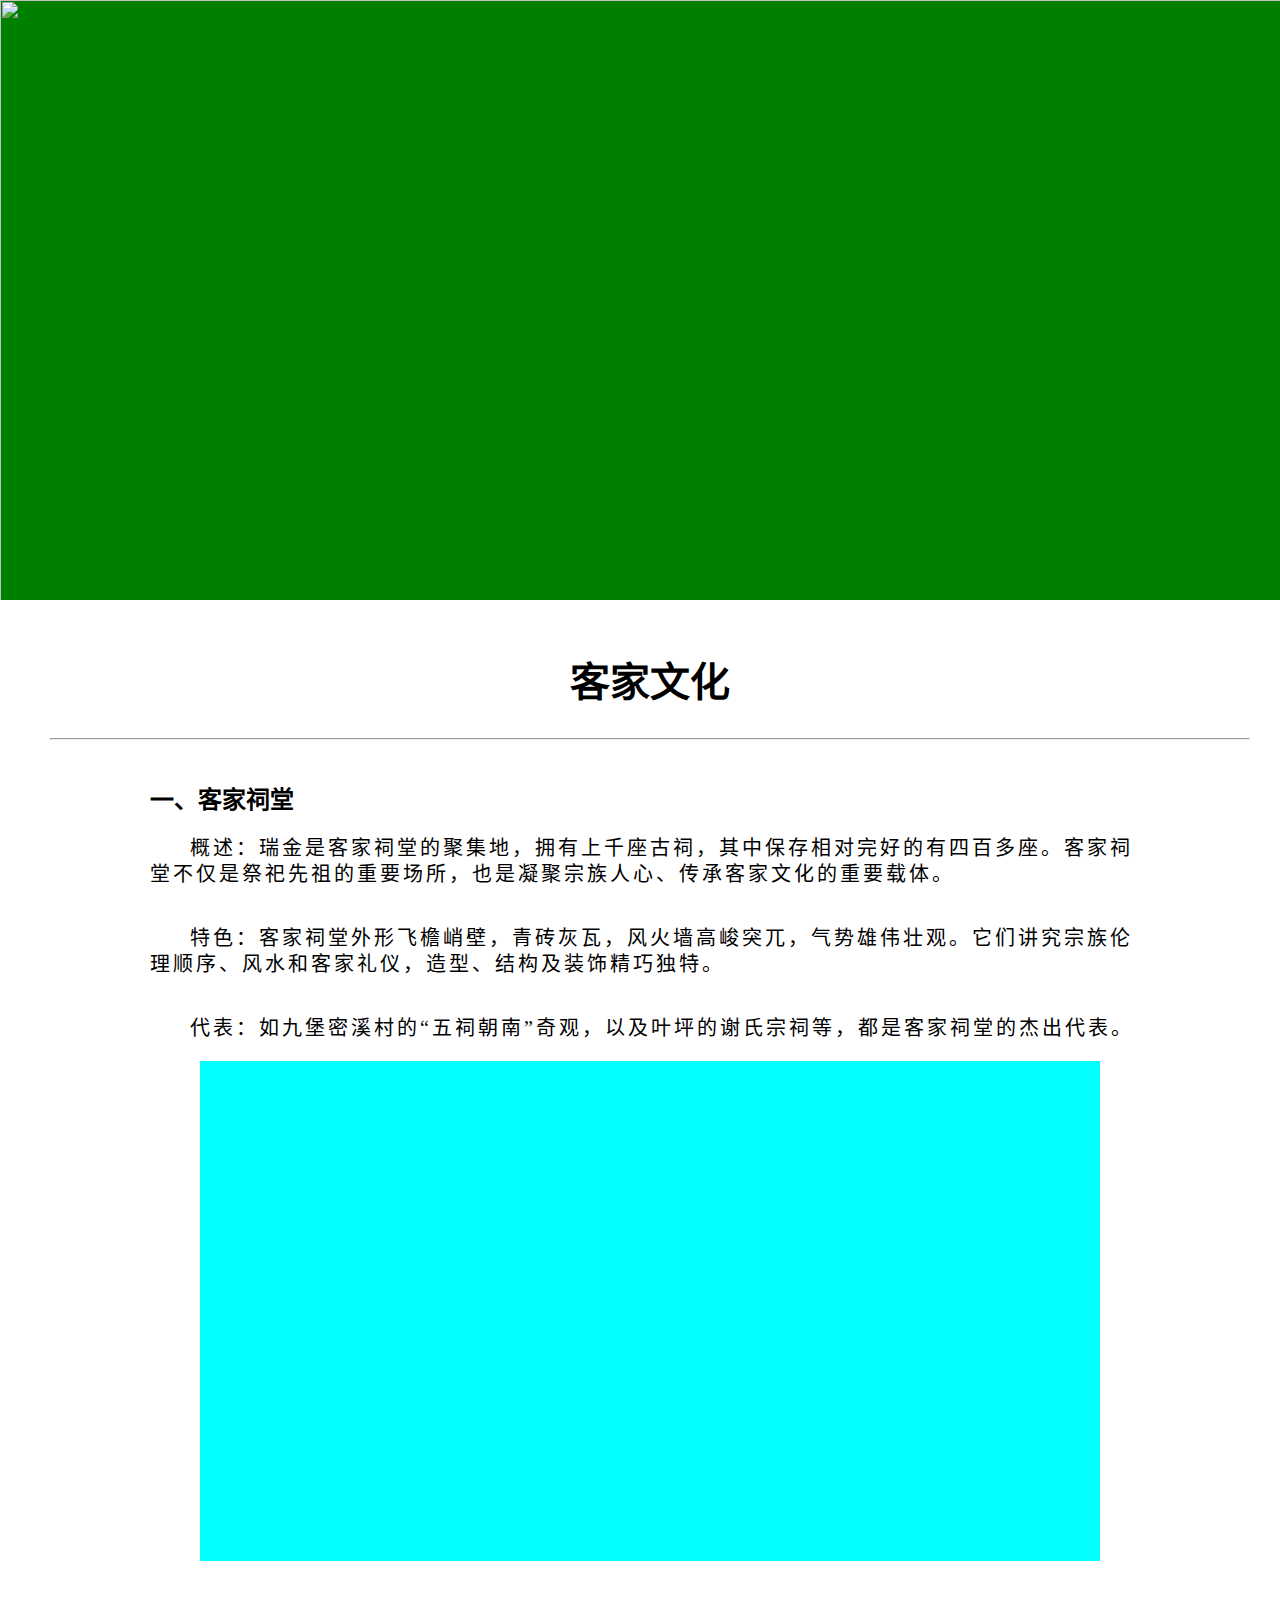
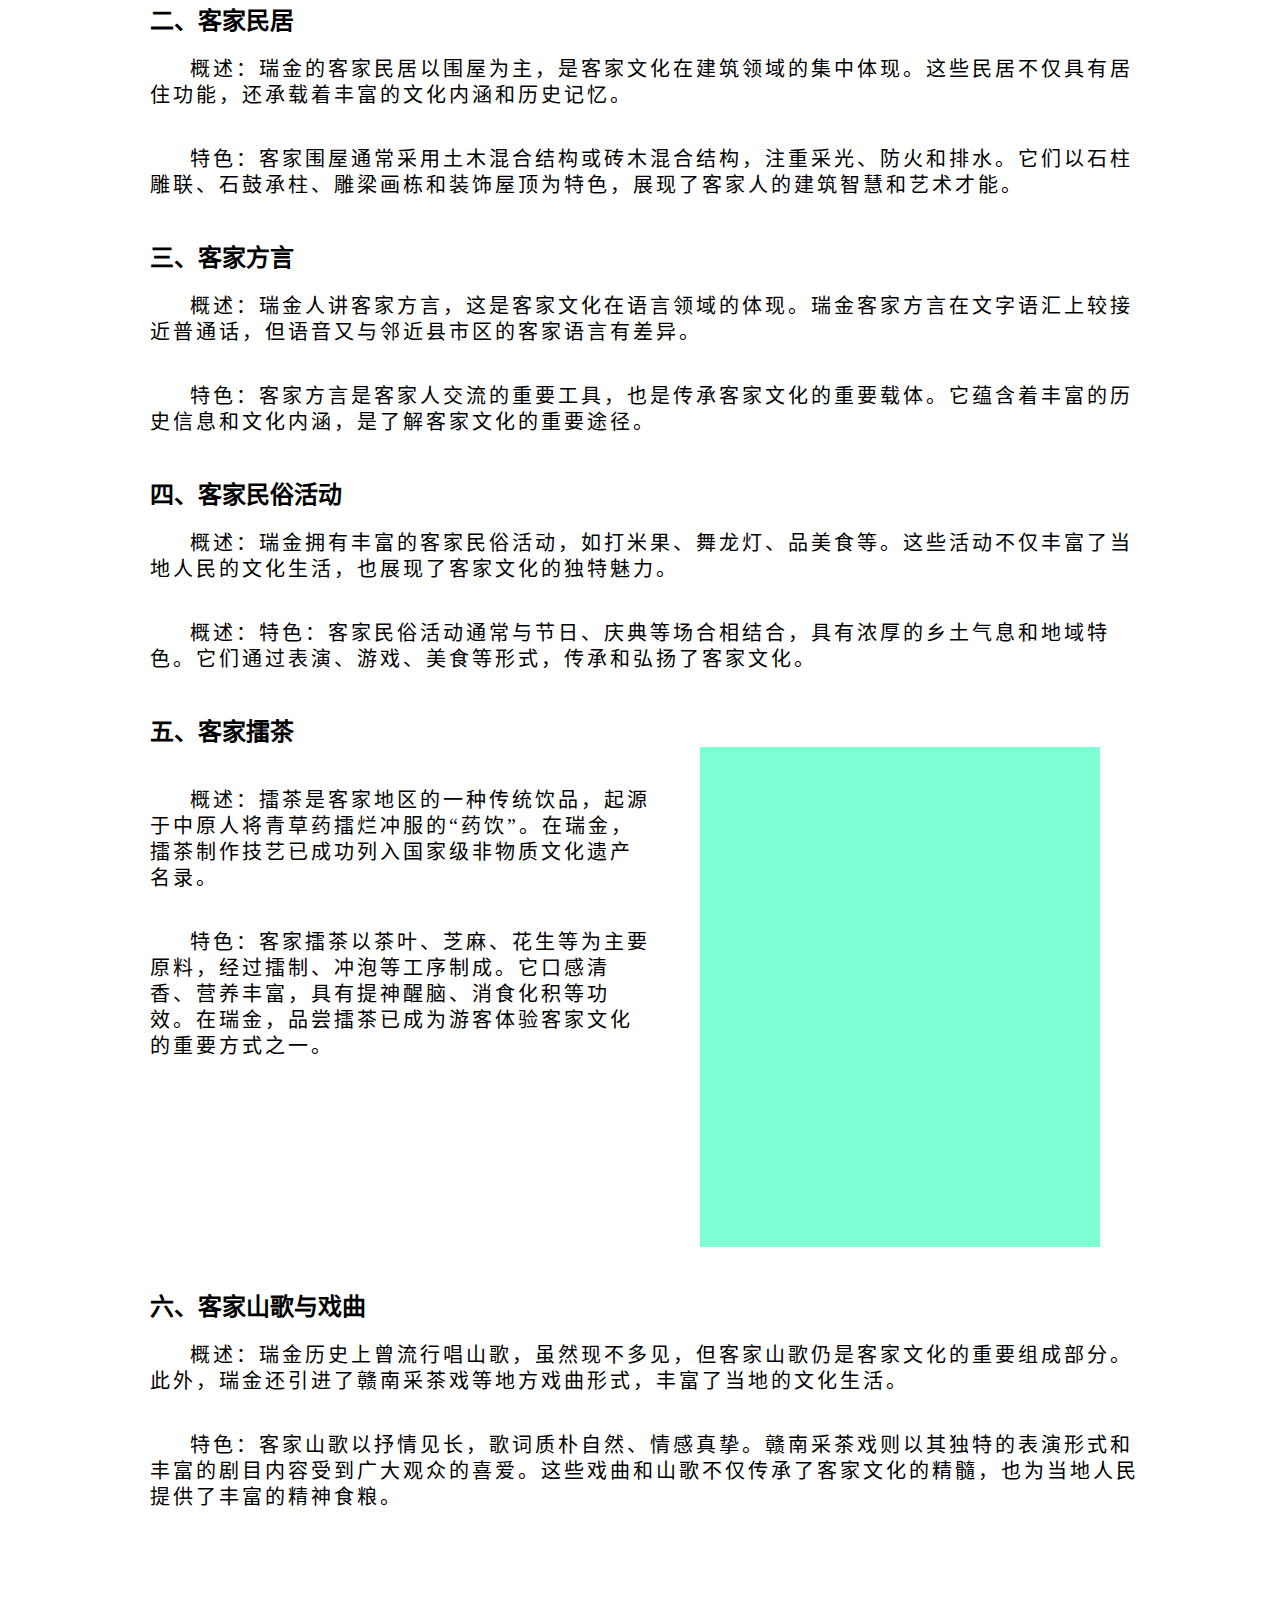
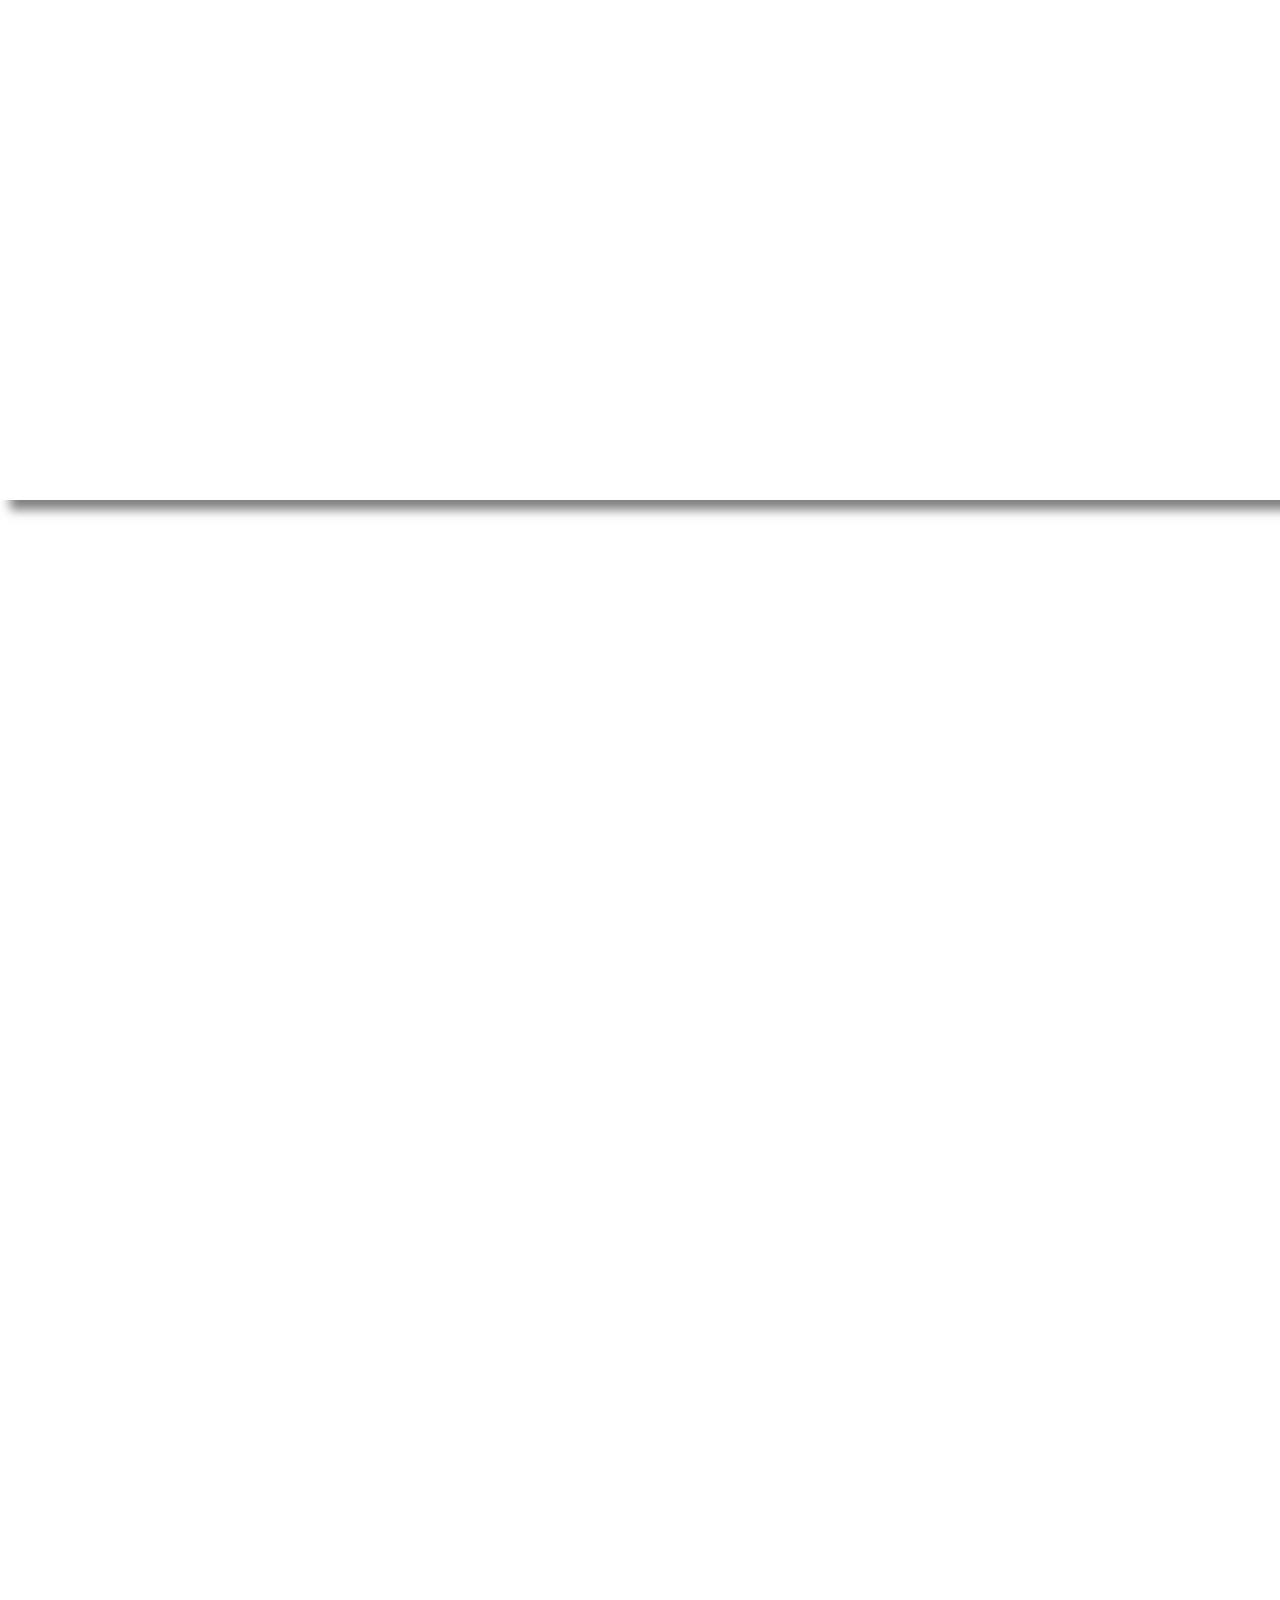
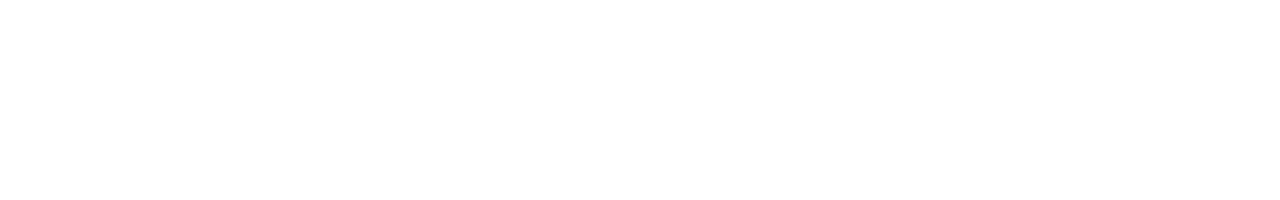
==== Hakka-culture.html @ 9f213092 "test" ====
<!DOCTYPE html>
<html lang="zh-CN">
<head>
    <meta charset="UTF-8">
    <meta name="viewport" content="width=device-width, initial-scale=1.0">
    <title>普通文本页面</title>
	<style>
		* {
			margin: 0;
			padding: 0;
		}
		#container {
			margin: 0 auto;
			width: 100%;
			height: 5000px;
		}
		
		#firstimg {
			margin: 0 auto;
			width: 1700px;
			height: 700px;
			background-color: green;
			z-index: 1;
		}
		
		#container2 {
			position: relative;
			margin: 0 auto;
			width: 1200px;
			height: 3000px;
			background-color: white;
			top: -100px;
			z-index: 10;
			padding: 50px;
			
		}
		
		#container2 h1 {
			text-align: center;
			margin-bottom: 30px;
			font-size: 40px;
		}
		
		#container2 p {
			margin: 20px 100px 0px;
			font-size: 20px;
			text-indent: 2em;
			letter-spacing: 3px;
			line-height: 130%;
		}
		
		#container2 h2 {
			margin: 40px 100px 0px;
		}
		
		#container2 h3 {
			margin: 20px 100px 0px;
			font-size: 20px;
			text-indent: 1em;
		}
		
		.pic-first {
			width: 900px;
			height: 500px;
			margin: 0 auto;
			background-color: aqua;
			margin-top: 20px;
		}
		
		.pic-first img {
			width: 100%;
			height: 100%;
			margin-bottom: 100px;
		}
		
		.pic-second {
			width: 700px;
			height: 500px;
			position: absolute;
			letter-spacing: 4px;
		}
		
		.pic-second2 {
			width: 400px;
			height: 500px;
			position: relative;
			letter-spacing: 4px;
			background-color: aquamarine;
			left: 650px;
			
		}
	</style>
</head>
<body>
    <div id="container">
    	<div id="firstimg">
    		<img src="img/hero.jpg" width="100%" height="100%"/>
    	</div>
    	<div id="container2" style="box-shadow: 10px 10px 10px rgba(0, 0, 0, 0.5);">
    		<h1 >客家文化</h1><hr />
    		<h2>一、客家祠堂</h2>
    			<p>概述：瑞金是客家祠堂的聚集地，拥有上千座古祠，其中保存相对完好的有四百多座。客家祠堂不仅是祭祀先祖的重要场所，也是凝聚宗族人心、传承客家文化的重要载体。</p><br />
				<p>特色：客家祠堂外形飞檐峭壁，青砖灰瓦，风火墙高峻突兀，气势雄伟壮观。它们讲究宗族伦理顺序、风水和客家礼仪，造型、结构及装饰精巧独特。</p><br />
				<p>代表：如九堡密溪村的“五祠朝南”奇观，以及叶坪的谢氏宗祠等，都是客家祠堂的杰出代表。</p>
			<div class="pic-first"></div>
    		<h2>二、客家民居</h2>
    				<p>概述：瑞金的客家民居以围屋为主，是客家文化在建筑领域的集中体现。这些民居不仅具有居住功能，还承载着丰富的文化内涵和历史记忆。</p><br />
    				<p>特色：客家围屋通常采用土木混合结构或砖木混合结构，注重采光、防火和排水。它们以石柱雕联、石鼓承柱、雕梁画栋和装饰屋顶为特色，展现了客家人的建筑智慧和艺术才能。</p>
    		<h2>三、客家方言</h2>
    				<p>概述：瑞金人讲客家方言，这是客家文化在语言领域的体现。瑞金客家方言在文字语汇上较接近普通话，但语音又与邻近县市区的客家语言有差异。</p><br />
    				<p>特色：客家方言是客家人交流的重要工具，也是传承客家文化的重要载体。它蕴含着丰富的历史信息和文化内涵，是了解客家文化的重要途径。</p>
    		<h2>四、客家民俗活动</h2>
    				<p>概述：瑞金拥有丰富的客家民俗活动，如打米果、舞龙灯、品美食等。这些活动不仅丰富了当地人民的文化生活，也展现了客家文化的独特魅力。</p><br />
					<p>概述：特色：客家民俗活动通常与节日、庆典等场合相结合，具有浓厚的乡土气息和地域特色。它们通过表演、游戏、美食等形式，传承和弘扬了客家文化。</p>
			<h2>五、客家擂茶</h2>
				<div class="pic-second">
					<p style="margin-top: 40px;">概述：擂茶是客家地区的一种传统饮品，起源于中原人将青草药擂烂冲服的“药饮”。在瑞金，擂茶制作技艺已成功列入国家级非物质文化遗产名录。</p><br />
					<p>特色：客家擂茶以茶叶、芝麻、花生等为主要原料，经过擂制、冲泡等工序制成。它口感清香、营养丰富，具有提神醒脑、消食化积等功效。在瑞金，品尝擂茶已成为游客体验客家文化的重要方式之一。</p>
				</div>
				<div class="pic-second2"></div>
			<h2>六、客家山歌与戏曲</h2>
					<p>概述：瑞金历史上曾流行唱山歌，虽然现不多见，但客家山歌仍是客家文化的重要组成部分。此外，瑞金还引进了赣南采茶戏等地方戏曲形式，丰富了当地的文化生活。</p><br />
					<p>特色：客家山歌以抒情见长，歌词质朴自然、情感真挚。赣南采茶戏则以其独特的表演形式和丰富的剧目内容受到广大观众的喜爱。这些戏曲和山歌不仅传承了客家文化的精髓，也为当地人民提供了丰富的精神食粮。</p>
    	</div>
    </div>
</body>
</html>
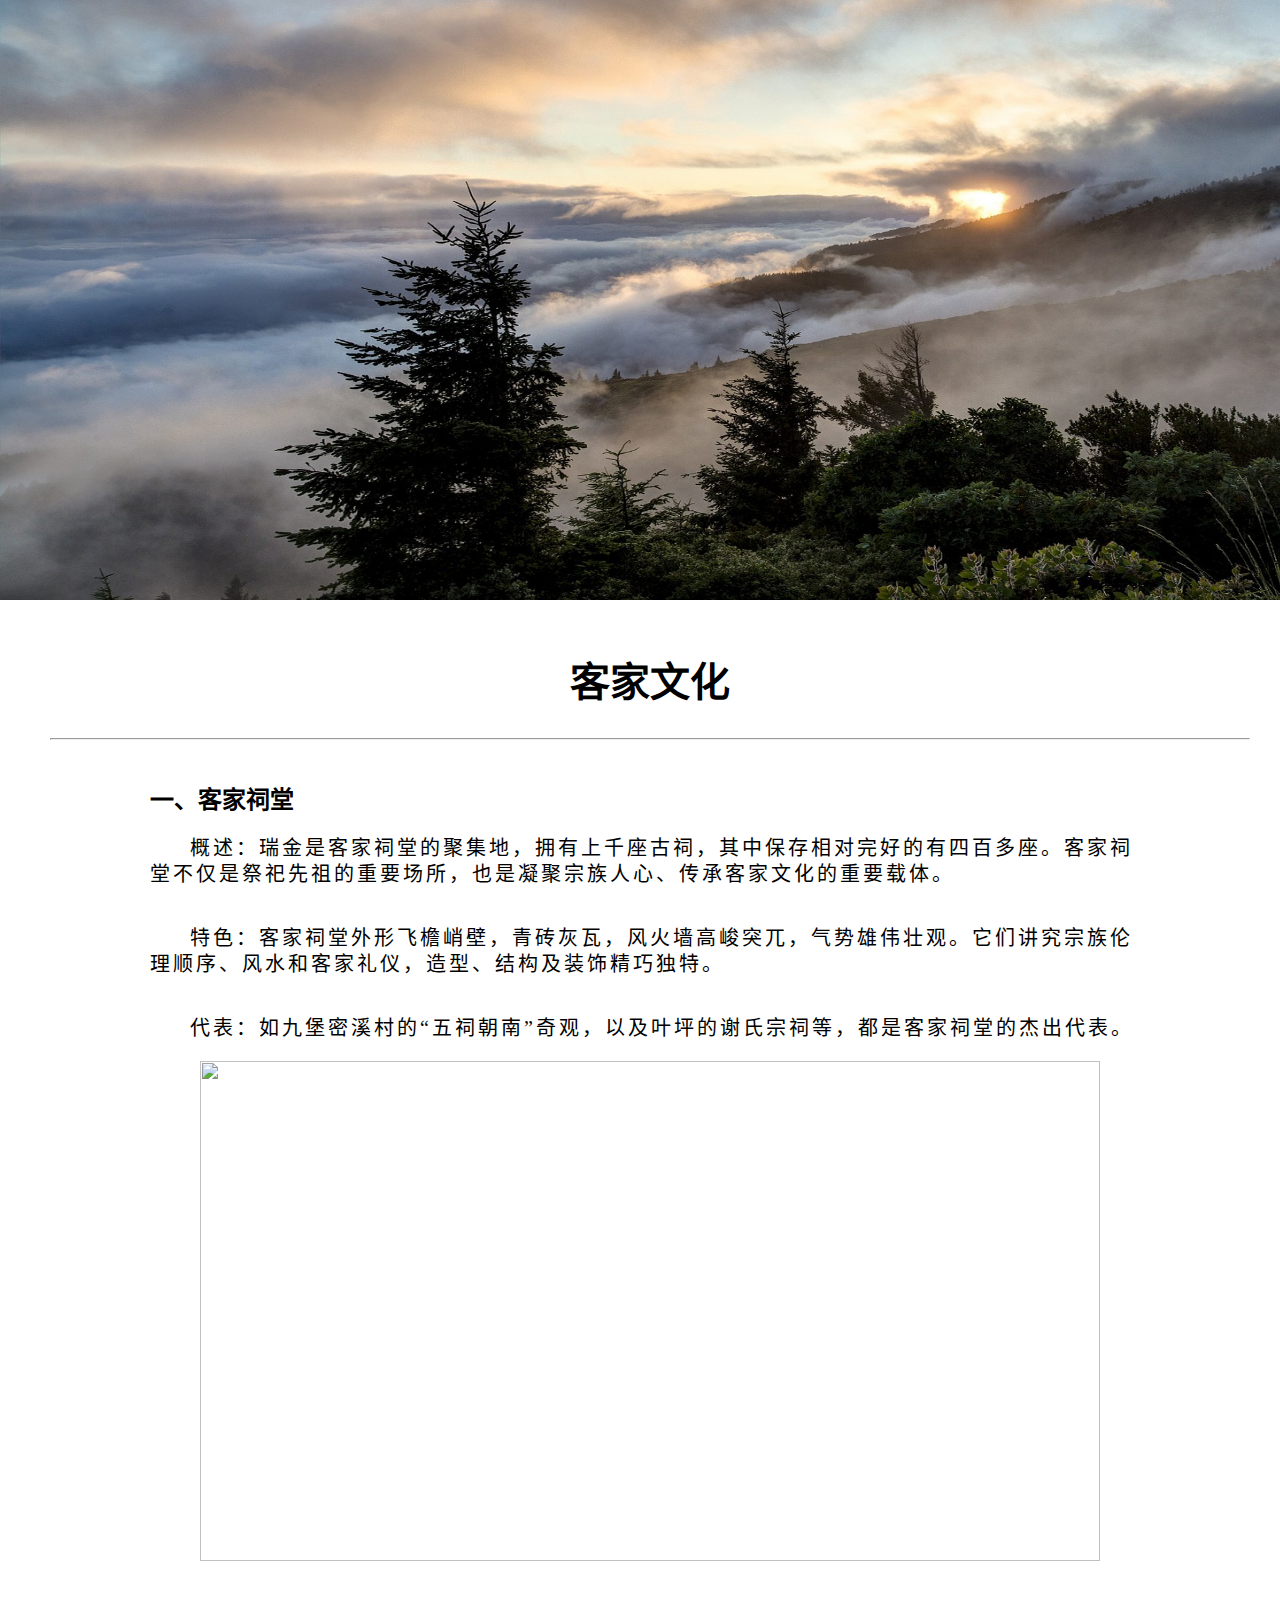
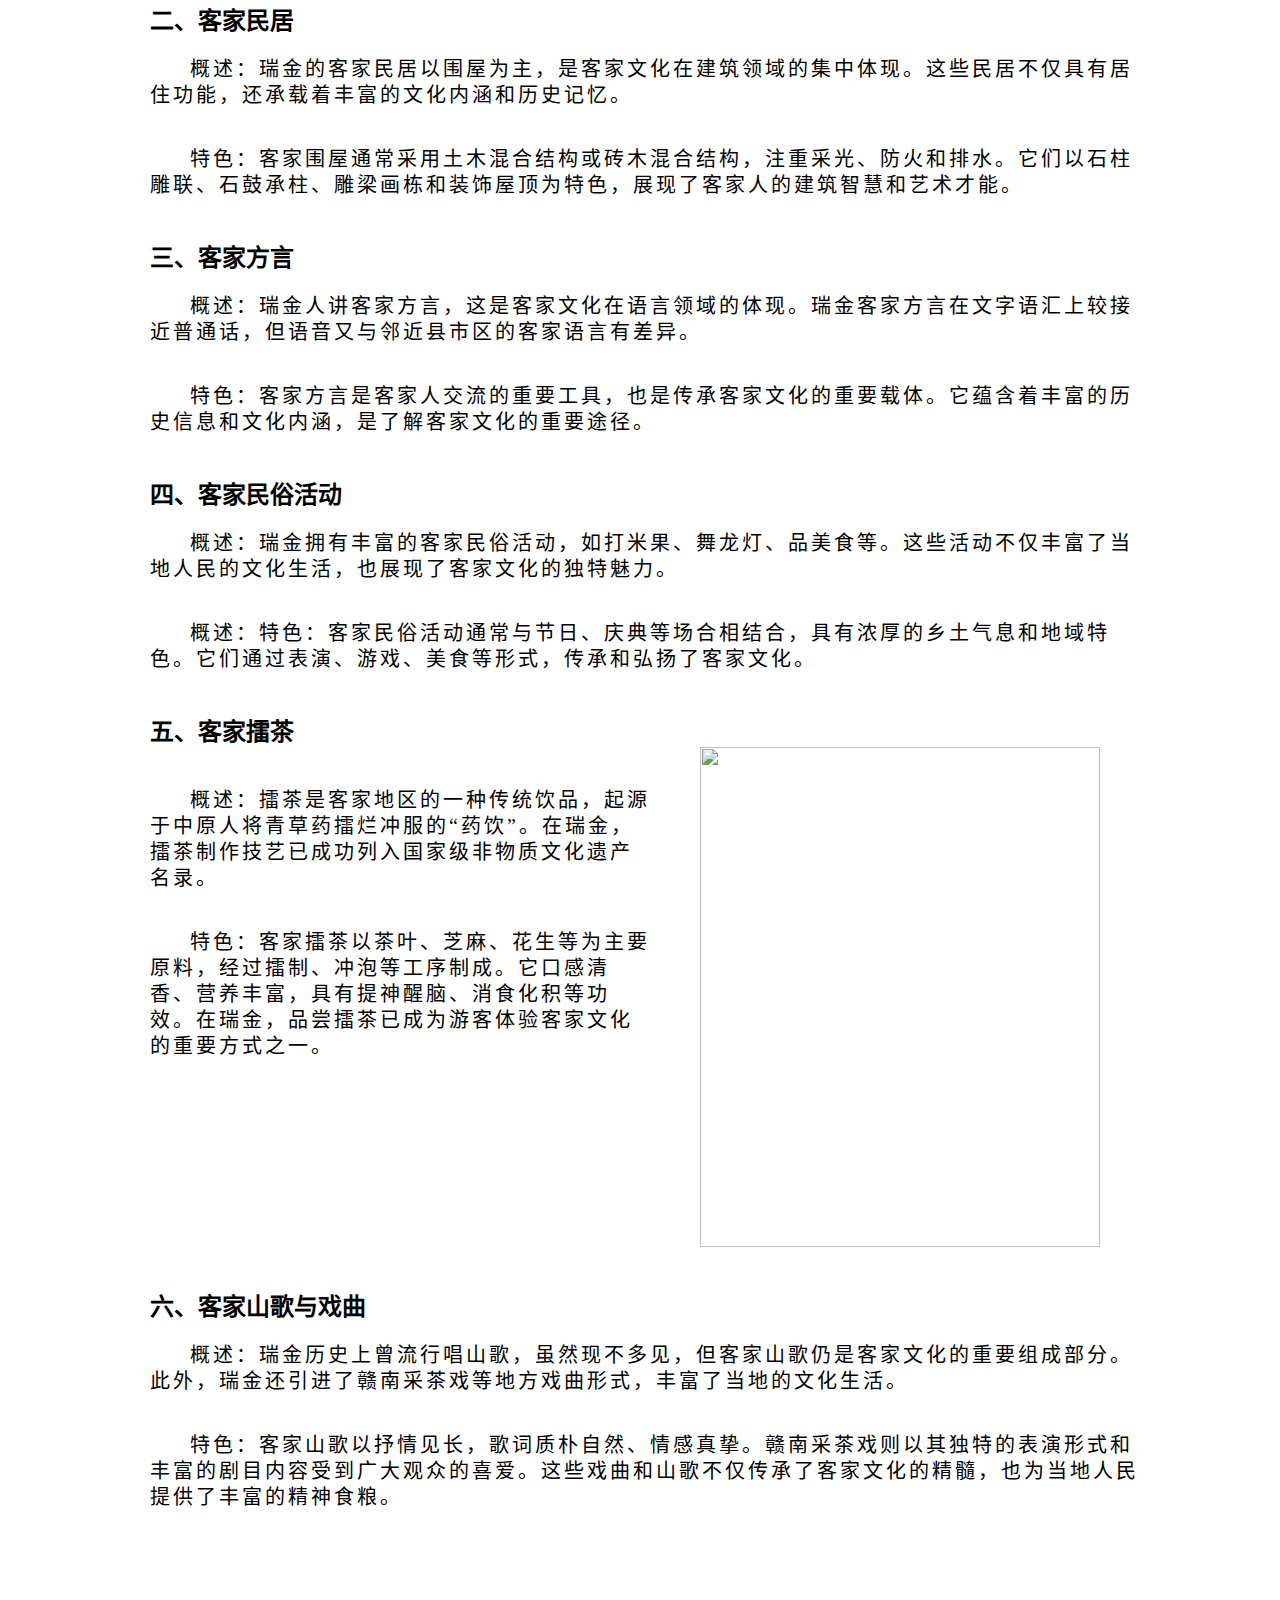
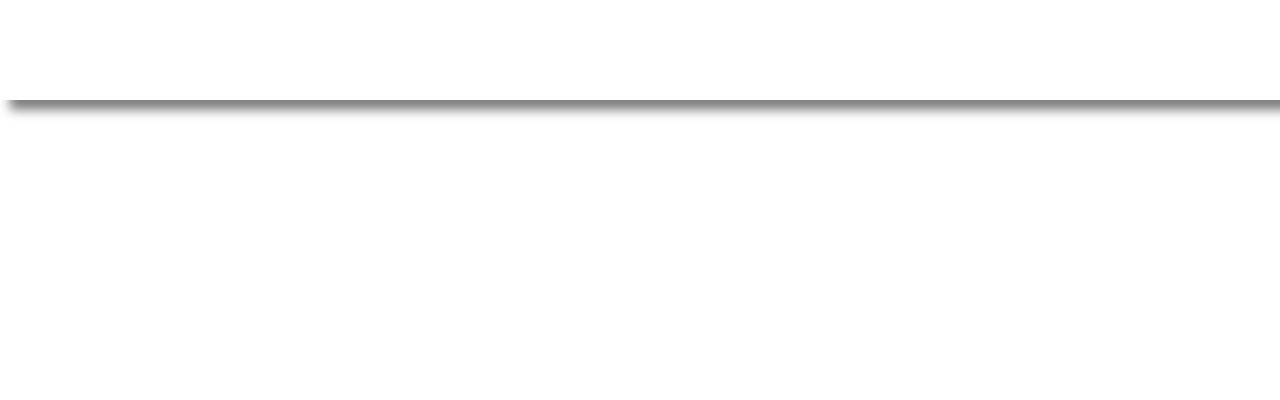
==== commit 6bf2569b: "test" ====
--- a/Hakka-culture.html
+++ b/Hakka-culture.html
@@ -3,7 +3,7 @@
 <head>
     <meta charset="UTF-8">
     <meta name="viewport" content="width=device-width, initial-scale=1.0">
-    <title>普通文本页面</title>
+    <title>客家文化</title>
 	<style>
 		* {
 			margin: 0;
@@ -12,14 +12,13 @@
 		#container {
 			margin: 0 auto;
 			width: 100%;
-			height: 5000px;
+			height: 3600px;
 		}
 		
 		#firstimg {
 			margin: 0 auto;
 			width: 1700px;
 			height: 700px;
-			background-color: green;
 			z-index: 1;
 		}
 		
@@ -27,7 +26,7 @@
 			position: relative;
 			margin: 0 auto;
 			width: 1200px;
-			height: 3000px;
+			height: 2600px;
 			background-color: white;
 			top: -100px;
 			z-index: 10;
@@ -63,7 +62,6 @@
 			width: 900px;
 			height: 500px;
 			margin: 0 auto;
-			background-color: aqua;
 			margin-top: 20px;
 		}
 		
@@ -85,7 +83,6 @@
 			height: 500px;
 			position: relative;
 			letter-spacing: 4px;
-			background-color: aquamarine;
 			left: 650px;
 			
 		}
@@ -102,7 +99,7 @@
     			<p>概述：瑞金是客家祠堂的聚集地，拥有上千座古祠，其中保存相对完好的有四百多座。客家祠堂不仅是祭祀先祖的重要场所，也是凝聚宗族人心、传承客家文化的重要载体。</p><br />
 				<p>特色：客家祠堂外形飞檐峭壁，青砖灰瓦，风火墙高峻突兀，气势雄伟壮观。它们讲究宗族伦理顺序、风水和客家礼仪，造型、结构及装饰精巧独特。</p><br />
 				<p>代表：如九堡密溪村的“五祠朝南”奇观，以及叶坪的谢氏宗祠等，都是客家祠堂的杰出代表。</p>
-			<div class="pic-first"></div>
+			<div class="pic-first"><img src="img/Hakka-img/13.jpg" style="width: 100%;height: 100%;"/></div>
     		<h2>二、客家民居</h2>
     				<p>概述：瑞金的客家民居以围屋为主，是客家文化在建筑领域的集中体现。这些民居不仅具有居住功能，还承载着丰富的文化内涵和历史记忆。</p><br />
     				<p>特色：客家围屋通常采用土木混合结构或砖木混合结构，注重采光、防火和排水。它们以石柱雕联、石鼓承柱、雕梁画栋和装饰屋顶为特色，展现了客家人的建筑智慧和艺术才能。</p>
@@ -117,7 +114,7 @@
 					<p style="margin-top: 40px;">概述：擂茶是客家地区的一种传统饮品，起源于中原人将青草药擂烂冲服的“药饮”。在瑞金，擂茶制作技艺已成功列入国家级非物质文化遗产名录。</p><br />
 					<p>特色：客家擂茶以茶叶、芝麻、花生等为主要原料，经过擂制、冲泡等工序制成。它口感清香、营养丰富，具有提神醒脑、消食化积等功效。在瑞金，品尝擂茶已成为游客体验客家文化的重要方式之一。</p>
 				</div>
-				<div class="pic-second2"></div>
+				<div class="pic-second2"><img src="img/Hakka-img/15.jpg" alt=""  style="width: 100%;height: 100%;"/></div>
 			<h2>六、客家山歌与戏曲</h2>
 					<p>概述：瑞金历史上曾流行唱山歌，虽然现不多见，但客家山歌仍是客家文化的重要组成部分。此外，瑞金还引进了赣南采茶戏等地方戏曲形式，丰富了当地的文化生活。</p><br />
 					<p>特色：客家山歌以抒情见长，歌词质朴自然、情感真挚。赣南采茶戏则以其独特的表演形式和丰富的剧目内容受到广大观众的喜爱。这些戏曲和山歌不仅传承了客家文化的精髓，也为当地人民提供了丰富的精神食粮。</p>
